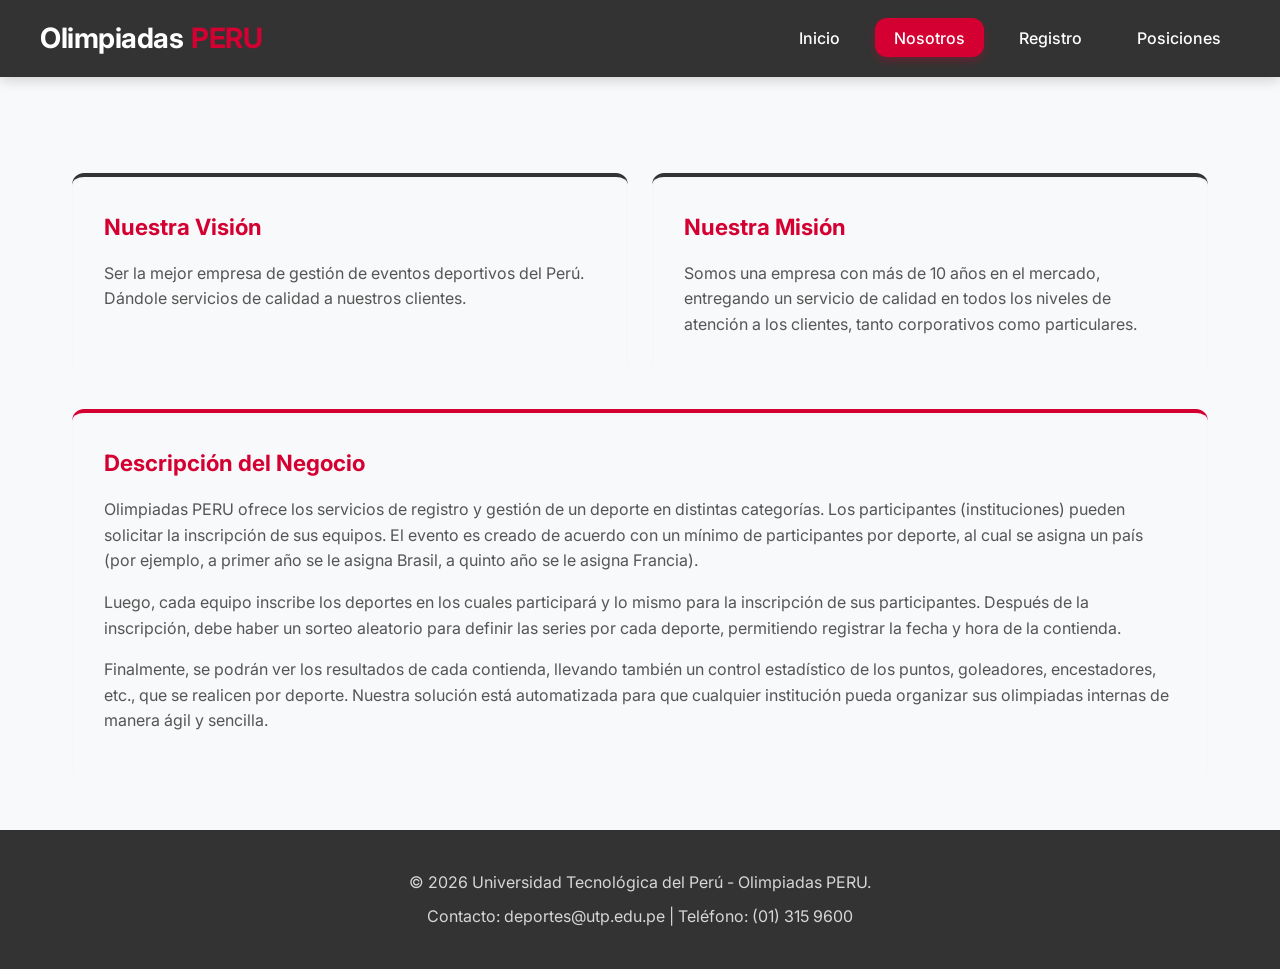
==== nosotros.html @ 1c480190 "feat(Page/Nosotros): implement nosotros page and standardize site-wide styles and formatting" ====
<!doctype html>
<html lang="es">
  <head>
    <meta charset="UTF-8" />
    <meta name="viewport" content="width=device-width, initial-scale=1.0" />
    <title>Olimpiadas PERU - Nosotros</title>
    <link rel="stylesheet" href="style.css" />
    <meta
      name="description"
      content="Misión y Visión de Olimpiadas PERU. Conoce nuestra empresa de gestión de eventos deportivos."
    />
  </head>
  <body>
    <header>
      <div class="nav-container">
        <a href="index.html" class="logo">Olimpiadas<span>PERU</span></a>
        <nav>
          <ul>
            <li><a href="index.html">Inicio</a></li>
            <li><a href="nosotros.html" class="active">Nosotros</a></li>
            <li><a href="registro.html">Registro</a></li>
            <li><a href="posiciones.html">Posiciones</a></li>
          </ul>
        </nav>
      </div>
    </header>

    <main>
      <section class="info-section">
        <div class="info-blocks">
          <div class="info-card vision-mision">
            <h2>Nuestra Visión</h2>
            <p>
              Ser la mejor empresa de gestión de eventos deportivos del Perú.
              Dándole servicios de calidad a nuestros clientes.
            </p>
          </div>

          <div class="info-card vision-mision">
            <h2>Nuestra Misión</h2>
            <p>
              Somos una empresa con más de 10 años en el mercado, entregando un
              servicio de calidad en todos los niveles de atención a los
              clientes, tanto corporativos como particulares.
            </p>
          </div>
        </div>

        <div class="info-card description" style="margin-top: 0">
          <h2>Descripción del Negocio</h2>
          <p>
            Olimpiadas PERU ofrece los servicios de registro y gestión de un
            deporte en distintas categorías. Los participantes (instituciones)
            pueden solicitar la inscripción de sus equipos. El evento es creado
            de acuerdo con un mínimo de participantes por deporte, al cual se
            asigna un país (por ejemplo, a primer año se le asigna Brasil, a
            quinto año se le asigna Francia).
          </p>
          <p>
            Luego, cada equipo inscribe los deportes en los cuales participará y
            lo mismo para la inscripción de sus participantes. Después de la
            inscripción, debe haber un sorteo aleatorio para definir las series
            por cada deporte, permitiendo registrar la fecha y hora de la
            contienda.
          </p>
          <p>
            Finalmente, se podrán ver los resultados de cada contienda, llevando
            también un control estadístico de los puntos, goleadores,
            encestadores, etc., que se realicen por deporte. Nuestra solución
            está automatizada para que cualquier institución pueda organizar sus
            olimpiadas internas de manera ágil y sencilla.
          </p>
        </div>
      </section>
    </main>

    <footer>
      <p>&copy; 2026 Universidad Tecnológica del Perú - Olimpiadas PERU.</p>
      <p>Contacto: deportes@utp.edu.pe | Teléfono: (01) 315 9600</p>
    </footer>
  </body>
</html>
---- style.css ----
/* style.css */
@import url("https://fonts.googleapis.com/css2?family=Inter:wght@400;500;600;700&display=swap");

:root {
  --primary-color: #d50032; /* UTP Red */
  --secondary-color: #333333; /* Dark Gray */
  --bg-color: #f8f9fa;
  --text-color: #212529;
  --white: #ffffff;
  --border-radius: 12px;
  --box-shadow: 0 8px 16px rgba(0, 0, 0, 0.08);
  --transition: all 0.3s ease;
}

* {
  margin: 0;
  padding: 0;
  box-sizing: border-box;
}

body {
  font-family: "Inter", sans-serif;
  background-color: var(--bg-color);
  color: var(--text-color);
  line-height: 1.6;
  display: flex;
  flex-direction: column;
  min-height: 100vh;
}

/* Header & Navigation */
header {
  background-color: var(--secondary-color);
  padding: 1rem 2rem;
  box-shadow: 0 4px 12px rgba(0, 0, 0, 0.15);
  position: sticky;
  top: 0;
  z-index: 100;
}

.nav-container {
  max-width: 1200px;
  margin: 0 auto;
  display: flex;
  justify-content: space-between;
  align-items: center;
}

.logo {
  color: var(--white);
  font-size: 1.75rem;
  font-weight: 700;
  text-decoration: none;
  display: flex;
  align-items: center;
  gap: 0.5rem;
  letter-spacing: -0.5px;
}

.logo span {
  color: var(--primary-color);
}

nav ul {
  list-style: none;
  display: flex;
  gap: 1rem;
}

nav a {
  color: var(--white);
  text-decoration: none;
  font-weight: 500;
  transition: var(--transition);
  padding: 0.6rem 1.2rem;
  border-radius: var(--border-radius);
}

nav a:hover,
nav a.active {
  background-color: var(--primary-color);
  color: var(--white);
  box-shadow: 0 4px 8px rgba(213, 0, 50, 0.3);
}

/* Main Content */
main {
  flex: 1;
  max-width: 1200px;
  margin: 3rem auto;
  padding: 0 2rem;
  width: 100%;
}

/* Hero Section */
.hero {
  text-align: center;
  padding: 4rem 2rem;
  background-color: var(--white);
  border-radius: var(--border-radius);
  box-shadow: var(--box-shadow);
  margin-bottom: 2rem;
  position: relative;
  overflow: hidden;
}

.hero::before {
  content: "";
  position: absolute;
  top: 0;
  left: 0;
  width: 100%;
  height: 6px;
  background: linear-gradient(90deg, var(--primary-color), #ff4d6d);
}

.hero h1 {
  font-size: 2.8rem;
  color: var(--primary-color);
  margin-bottom: 1rem;
  letter-spacing: -1px;
}

.hero p {
  font-size: 1.2rem;
  color: #555;
  margin-bottom: 3rem;
  max-width: 700px;
  margin-left: auto;
  margin-right: auto;
}

/* Text Blocks Section */
.info-blocks {
  display: flex;
  gap: 1.5rem;
  margin-top: 3rem;
  flex-wrap: wrap;
}

.info-card {
  flex: 1;
  min-width: 300px;
  background: var(--bg-color);
  padding: 2rem;
  border-radius: var(--border-radius);
  box-shadow: inset 0 2px 4px rgba(0, 0, 0, 0.02);
  text-align: left;
  border-top: 4px solid var(--primary-color);
  transition: var(--transition);
}

.info-card:hover {
  transform: translateY(-5px);
  box-shadow: 0 8px 15px rgba(0, 0, 0, 0.08);
}

.info-card h2,
.info-card h3 {
  color: var(--primary-color);
  margin-bottom: 1rem;
  font-size: 1.4rem;
}

.info-card p {
  font-size: 1rem;
  color: #555;
  margin-bottom: 0.5rem;
}

.info-section {
  display: flex;
  flex-direction: column;
  gap: 2rem;
}

.vision-mision {
  border-top: 4px solid #333333;
}

.description p {
  margin-bottom: 1rem;
}

/* Form Styles */
.form-container {
  background-color: var(--white);
  padding: 3rem;
  border-radius: var(--border-radius);
  box-shadow: var(--box-shadow);
  max-width: 600px;
  margin: 0 auto;
}

.form-container h2 {
  color: var(--primary-color);
  margin-bottom: 2rem;
  text-align: center;
  font-size: 2rem;
}

.form-group {
  margin-bottom: 1.5rem;
  display: flex;
  flex-direction: column;
}

.form-group label {
  font-weight: 600;
  margin-bottom: 0.5rem;
  color: var(--secondary-color);
  font-size: 0.95rem;
}

.form-group input,
.form-group select {
  padding: 0.85rem;
  border: 1px solid #ddd;
  border-radius: 8px;
  font-family: inherit;
  font-size: 1rem;
  transition: var(--transition);
  background-color: #fafafa;
}

.form-group input:focus,
.form-group select:focus {
  outline: none;
  border-color: var(--primary-color);
  background-color: var(--white);
  box-shadow: 0 0 0 3px rgba(213, 0, 50, 0.15);
}

.submit-btn {
  background-color: var(--primary-color);
  color: var(--white);
  border: none;
  padding: 1rem;
  border-radius: 8px;
  font-size: 1.1rem;
  font-weight: 600;
  cursor: pointer;
  width: 100%;
  margin-top: 1rem;
  transition: var(--transition);
}

.submit-btn:hover {
  background-color: #b3002a;
  transform: translateY(-3px);
  box-shadow: 0 6px 15px rgba(213, 0, 50, 0.3);
}

.submit-btn:active {
  transform: translateY(0);
}

/* Table Styles */
.table-container {
  background-color: var(--white);
  padding: 2.5rem;
  border-radius: var(--border-radius);
  box-shadow: var(--box-shadow);
  overflow-x: auto;
}

.table-container h2 {
  color: var(--primary-color);
  margin-bottom: 2rem;
  font-size: 2rem;
}

table {
  width: 100%;
  border-collapse: separate;
  border-spacing: 0;
}

th,
td {
  padding: 1.2rem 1rem;
  text-align: left;
  border-bottom: 1px solid #eaeaea;
}

th {
  background-color: var(--secondary-color);
  color: var(--white);
  font-weight: 600;
  text-transform: uppercase;
  font-size: 0.85rem;
  letter-spacing: 0.05em;
}

th:first-child {
  border-top-left-radius: 8px;
}

th:last-child {
  border-top-right-radius: 8px;
}

tbody tr {
  transition: var(--transition);
}

tbody tr:hover {
  background-color: #fff0f3;
  transform: scale(1.01);
  box-shadow: 0 4px 10px rgba(0, 0, 0, 0.05);
  cursor: default;
  position: relative;
  z-index: 1;
}

tbody tr:hover td {
  border-bottom-color: transparent;
}

tbody td:first-child {
  font-weight: 700;
  color: var(--primary-color);
}

/* Footer */
footer {
  background-color: var(--secondary-color);
  color: var(--white);
  text-align: center;
  padding: 2rem;
  margin-top: auto;
}

footer p {
  opacity: 0.8;
  margin: 0.5rem 0;
}

/* Responsive */
@media (max-width: 768px) {
  .nav-container {
    flex-direction: column;
    gap: 1.5rem;
  }

  nav ul {
    flex-wrap: wrap;
    justify-content: center;
  }

  .hero h1 {
    font-size: 2.2rem;
  }

  .form-container,
  .table-container {
    padding: 1.5rem;
  }
}
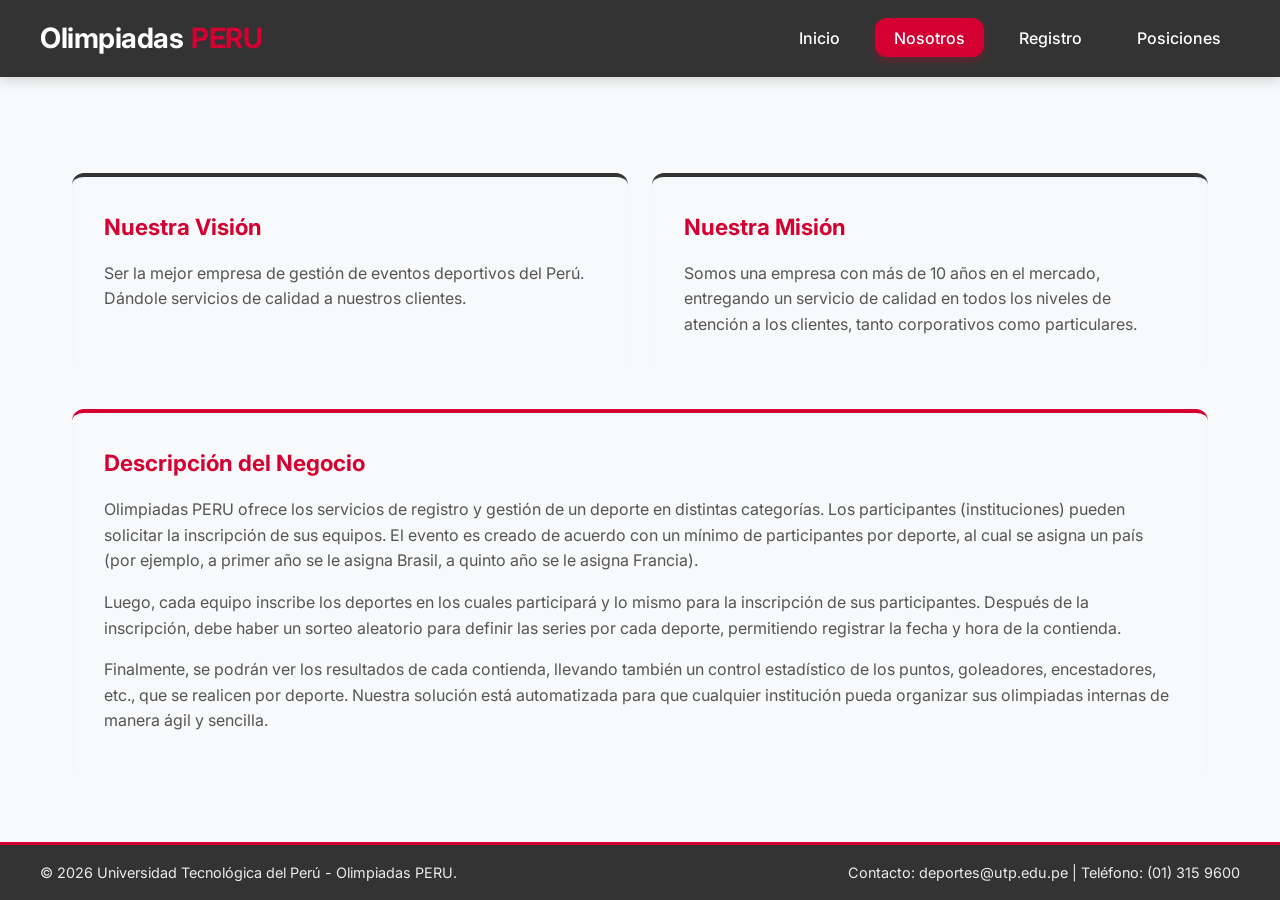
==== commit 77c80056: "style(Footer): refactor footer layout and styling across all pages for improved responsiveness" ====
--- a/nosotros.html
+++ b/nosotros.html
@@ -75,8 +75,10 @@
     </main>
 
     <footer>
-      <p>&copy; 2026 Universidad Tecnológica del Perú - Olimpiadas PERU.</p>
-      <p>Contacto: deportes@utp.edu.pe | Teléfono: (01) 315 9600</p>
+      <div class="footer-content">
+        <p>&copy; 2026 Universidad Tecnológica del Perú - Olimpiadas PERU.</p>
+        <p>Contacto: deportes@utp.edu.pe | Teléfono: (01) 315 9600</p>
+      </div>
     </footer>
   </body>
 </html>
--- a/style.css
+++ b/style.css
@@ -326,14 +326,25 @@
 footer {
   background-color: var(--secondary-color);
   color: var(--white);
-  text-align: center;
-  padding: 2rem;
+  padding: 1rem 2rem;
   margin-top: auto;
+  font-size: 0.9rem;
+  border-top: 3px solid var(--primary-color);
+}
+
+.footer-content {
+  max-width: 1200px;
+  margin: 0 auto;
+  display: flex;
+  justify-content: space-between;
+  align-items: center;
+  flex-wrap: wrap;
+  gap: 0.5rem;
 }
 
 footer p {
-  opacity: 0.8;
-  margin: 0.5rem 0;
+  opacity: 0.9;
+  margin: 0;
 }
 
 /* Responsive */
@@ -356,4 +367,9 @@
   .table-container {
     padding: 1.5rem;
   }
-}
+
+  .footer-content {
+    flex-direction: column;
+    text-align: center;
+  }
+}
